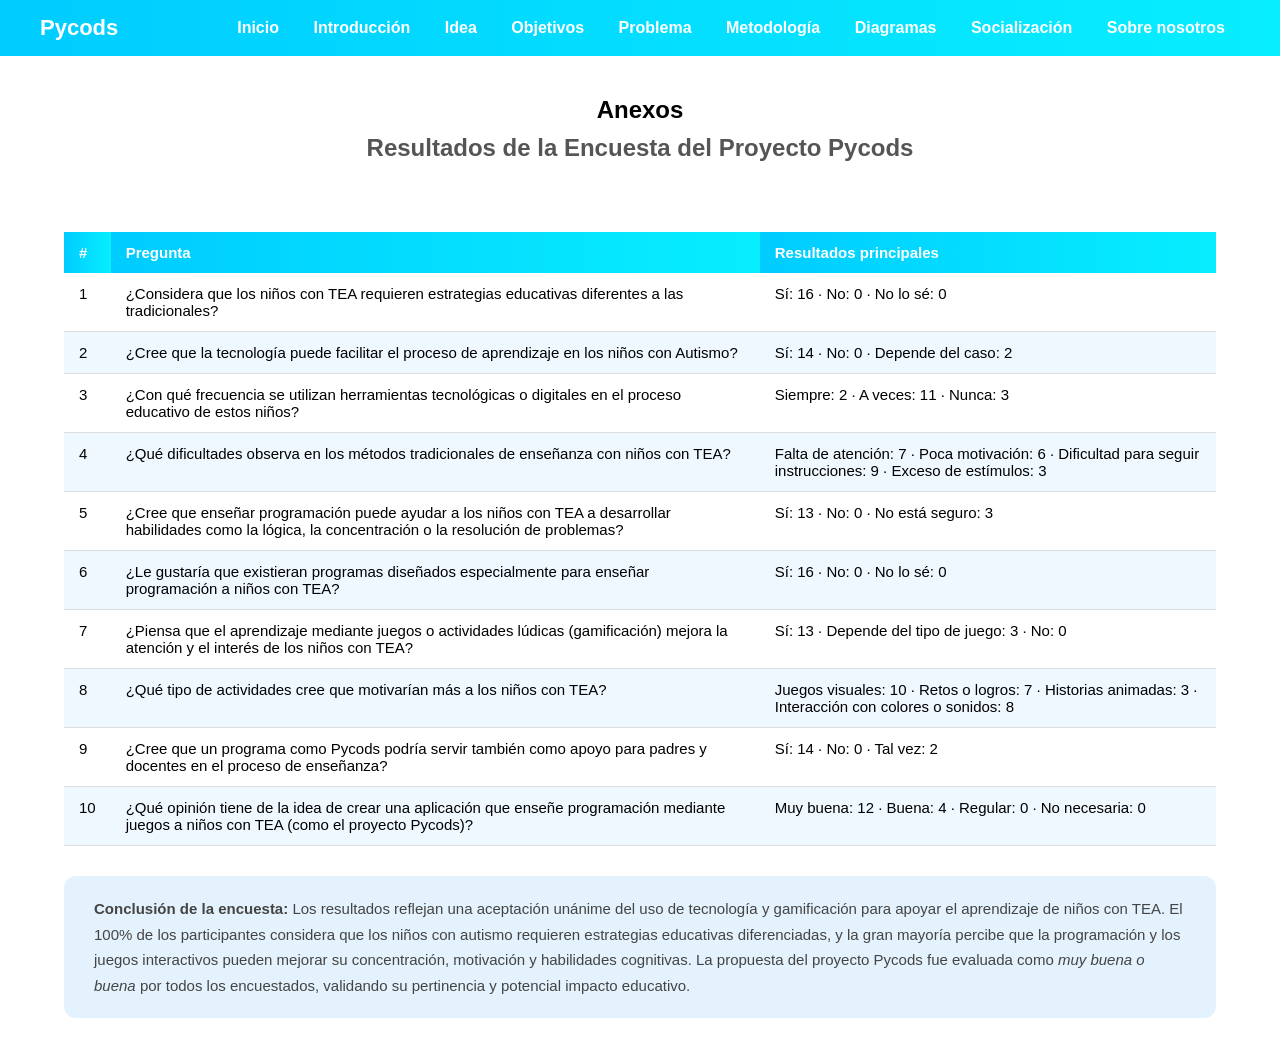
==== anexos.html @ b5511358 "Add files via upload" ====
<!DOCTYPE html>
<html lang="es">
<head>
<meta charset="UTF-8">
<title>Anexos - Pycods</title>
<link rel="stylesheet" href="style.css">
<style>
    .tabla-encuesta {
        width: 90%;
        margin: 30px auto;
        border-collapse: collapse;
        font-size: 15px;
    }
    .tabla-encuesta th {
        background: linear-gradient(90deg, #00ccff, #07eeff);
        color: white;
        padding: 12px 15px;
        text-align: left;
    }
    .tabla-encuesta td {
        padding: 12px 15px;
        border-bottom: 1px solid #ddd;
        vertical-align: top;
    }
    .tabla-encuesta tr:nth-child(even) {
        background: #f0f8ff;
    }
    .tabla-encuesta tr:hover {
        background: #e3f2fd;
    }
    .conclusion-encuesta {
        width: 90%;
        margin: 20px auto 40px;
        background: #e3f2fd;
        border-radius: 12px;
        padding: 20px 30px;
        font-size: 15px;
        color: #444;
        line-height: 1.7;
    }
</style>
</head>

<body>

<header class="navbar">
    <div class="logo">Pycods</div>
    <nav class="menu">
        <a href="index.html">Inicio</a>
        <a href="introduccion.html">Introducción</a>
        <a href="ideainv.html">Idea</a>
        <a href="objetivos.html">Objetivos</a>
        <a href="problema.html">Problema</a>
        <a href="metodologia.html">Metodología</a>
        <a href="diagramas.html">Diagramas</a>
        <a href="socializacion.html">Socialización</a>
        <a href="sobre.html">Sobre nosotros</a>
    </nav>
</header>

<section class="contenido">
    <h1>Anexos</h1>
    <h2 style="margin-top:10px; color:#555;">Resultados de la Encuesta del Proyecto Pycods</h2>
</section>

<table class="tabla-encuesta">
    <thead>
        <tr>
            <th>#</th>
            <th>Pregunta</th>
            <th>Resultados principales</th>
        </tr>
    </thead>
    <tbody>
        <tr>
            <td>1</td>
            <td>¿Considera que los niños con TEA requieren estrategias educativas diferentes a las tradicionales?</td>
            <td>Sí: 16 · No: 0 · No lo sé: 0</td>
        </tr>
        <tr>
            <td>2</td>
            <td>¿Cree que la tecnología puede facilitar el proceso de aprendizaje en los niños con Autismo?</td>
            <td>Sí: 14 · No: 0 · Depende del caso: 2</td>
        </tr>
        <tr>
            <td>3</td>
            <td>¿Con qué frecuencia se utilizan herramientas tecnológicas o digitales en el proceso educativo de estos niños?</td>
            <td>Siempre: 2 · A veces: 11 · Nunca: 3</td>
        </tr>
        <tr>
            <td>4</td>
            <td>¿Qué dificultades observa en los métodos tradicionales de enseñanza con niños con TEA?</td>
            <td>Falta de atención: 7 · Poca motivación: 6 · Dificultad para seguir instrucciones: 9 · Exceso de estímulos: 3</td>
        </tr>
        <tr>
            <td>5</td>
            <td>¿Cree que enseñar programación puede ayudar a los niños con TEA a desarrollar habilidades como la lógica, la concentración o la resolución de problemas?</td>
            <td>Sí: 13 · No: 0 · No está seguro: 3</td>
        </tr>
        <tr>
            <td>6</td>
            <td>¿Le gustaría que existieran programas diseñados especialmente para enseñar programación a niños con TEA?</td>
            <td>Sí: 16 · No: 0 · No lo sé: 0</td>
        </tr>
        <tr>
            <td>7</td>
            <td>¿Piensa que el aprendizaje mediante juegos o actividades lúdicas (gamificación) mejora la atención y el interés de los niños con TEA?</td>
            <td>Sí: 13 · Depende del tipo de juego: 3 · No: 0</td>
        </tr>
        <tr>
            <td>8</td>
            <td>¿Qué tipo de actividades cree que motivarían más a los niños con TEA?</td>
            <td>Juegos visuales: 10 · Retos o logros: 7 · Historias animadas: 3 · Interacción con colores o sonidos: 8</td>
        </tr>
        <tr>
            <td>9</td>
            <td>¿Cree que un programa como Pycods podría servir también como apoyo para padres y docentes en el proceso de enseñanza?</td>
            <td>Sí: 14 · No: 0 · Tal vez: 2</td>
        </tr>
        <tr>
            <td>10</td>
            <td>¿Qué opinión tiene de la idea de crear una aplicación que enseñe programación mediante juegos a niños con TEA (como el proyecto Pycods)?</td>
            <td>Muy buena: 12 · Buena: 4 · Regular: 0 · No necesaria: 0</td>
        </tr>
    </tbody>
</table>

<div class="conclusion-encuesta">
    <strong>Conclusión de la encuesta:</strong> Los resultados reflejan una aceptación unánime del uso de tecnología y gamificación para apoyar el aprendizaje de niños con TEA. El 100% de los participantes considera que los niños con autismo requieren estrategias educativas diferenciadas, y la gran mayoría percibe que la programación y los juegos interactivos pueden mejorar su concentración, motivación y habilidades cognitivas. La propuesta del proyecto Pycods fue evaluada como <em>muy buena o buena</em> por todos los encuestados, validando su pertinencia y potencial impacto educativo.
</div>

</body>
</html>
---- style.css ----
*{
    margin:0;
    padding:0;
    box-sizing:border-box;
    font-family: Arial, Helvetica, sans-serif;
}

/* NAVBAR */
.navbar{
    background: linear-gradient(90deg,#00ccff,#07eeff);
    color:white;
    display:flex;
    align-items:center;
    justify-content:space-between;
    padding:15px 40px;
}

.logo{
    font-size:22px;
    font-weight:bold;
}

.menu a{
    color:white;
    text-decoration:none;
    margin:0 15px;
    font-weight:600;
}

.menu a:hover{
    text-decoration:underline;
}

.buscador input{
    padding:7px 10px;
    border-radius:20px;
    border:none;
    width:180px;
}

.buscador button{
    padding:7px 15px;
    border-radius:20px;
    border:1px solid white;
    background:transparent;
    color:white;
    margin-left:5px;
    cursor:pointer;
}

/* BANNER */
.banner{
    position:relative;
    width:100%;
    display:flex;
    justify-content:center;
    margin-top:20px;
}

.img-banner{
    width:90%;
    border-radius:15px;
}

/* TEXTO SOBRE IMAGEN */
.texto-banner{
    position:absolute;
    bottom:40px;
    background:rgba(0,0,0,0.5);
    padding:20px 40px;
    border-radius:15px;
    text-align:center;
    color:white;
}

.texto-banner h1{
    font-size:32px;
}

.texto-banner p{
    margin-top:5px;
    font-size:18px;
}

/* DESCRIPCIÓN */
.descripcion{
    width:90%;
    margin:20px auto;
    text-align:center;
    color:#555;
    font-size:15px;
}

.sobre {
    text-align: center;
    padding: 40px;
}

.descripcion {
    max-width: 700px;
    margin: 15px auto;
    font-size: 18px;
}

.creadores {
    display: flex;
    justify-content: center;
    gap: 50px;
    margin-top: 30px;
}

.persona {
    text-align: center;
}

.persona img {
    width: 150px;
    height: 150px;
    border-radius: 50%; /* 🔥 hace la imagen circular */
    object-fit: cover;
    border: 4px solid #6ec6ff;
}

.contacto {
    margin-top: 40px;
    background: #f0f8ff;
    padding: 20px;
    border-radius: 15px;
}

.contenido {
    padding: 40px;
    text-align: center;
}

.contenido p {
    max-width: 700px;
    margin: 15px auto;
    font-size: 18px;
}

ul {
    list-style: none;
    padding: 0;
}

ul li {
    background: #e3f2fd;
    margin: 10px auto;
    padding: 10px;
    border-radius: 10px;
    width: 60%;
}
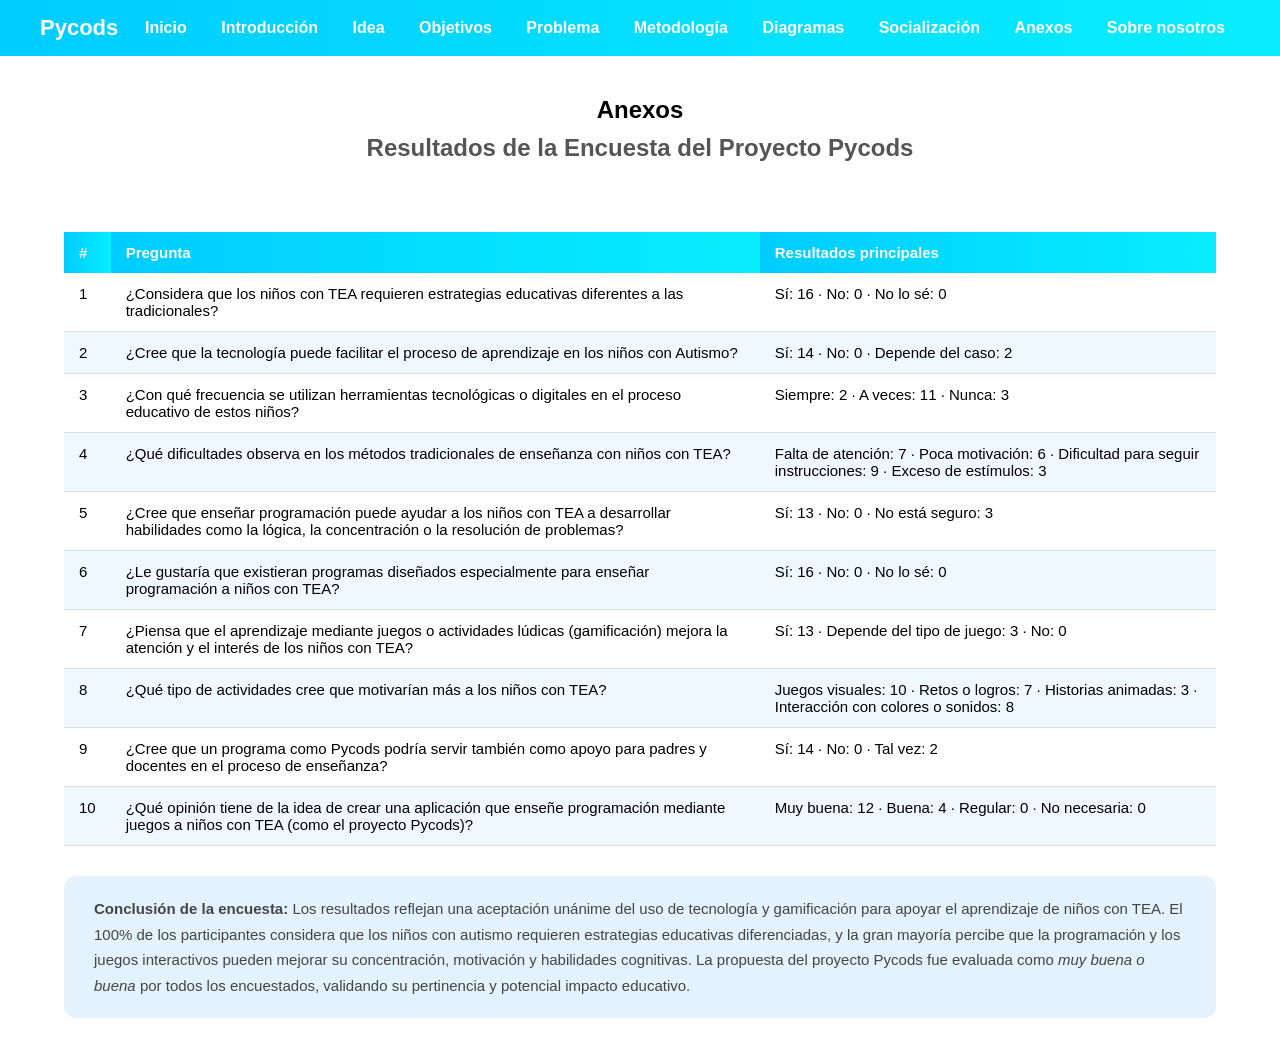
==== commit d6a99d8b: "anexos.html" ====
--- a/anexos.html
+++ b/anexos.html
@@ -54,6 +54,7 @@
         <a href="metodologia.html">Metodología</a>
         <a href="diagramas.html">Diagramas</a>
         <a href="socializacion.html">Socialización</a>
+        <a href="anexos.html">Anexos</a>
         <a href="sobre.html">Sobre nosotros</a>
     </nav>
 </header>
